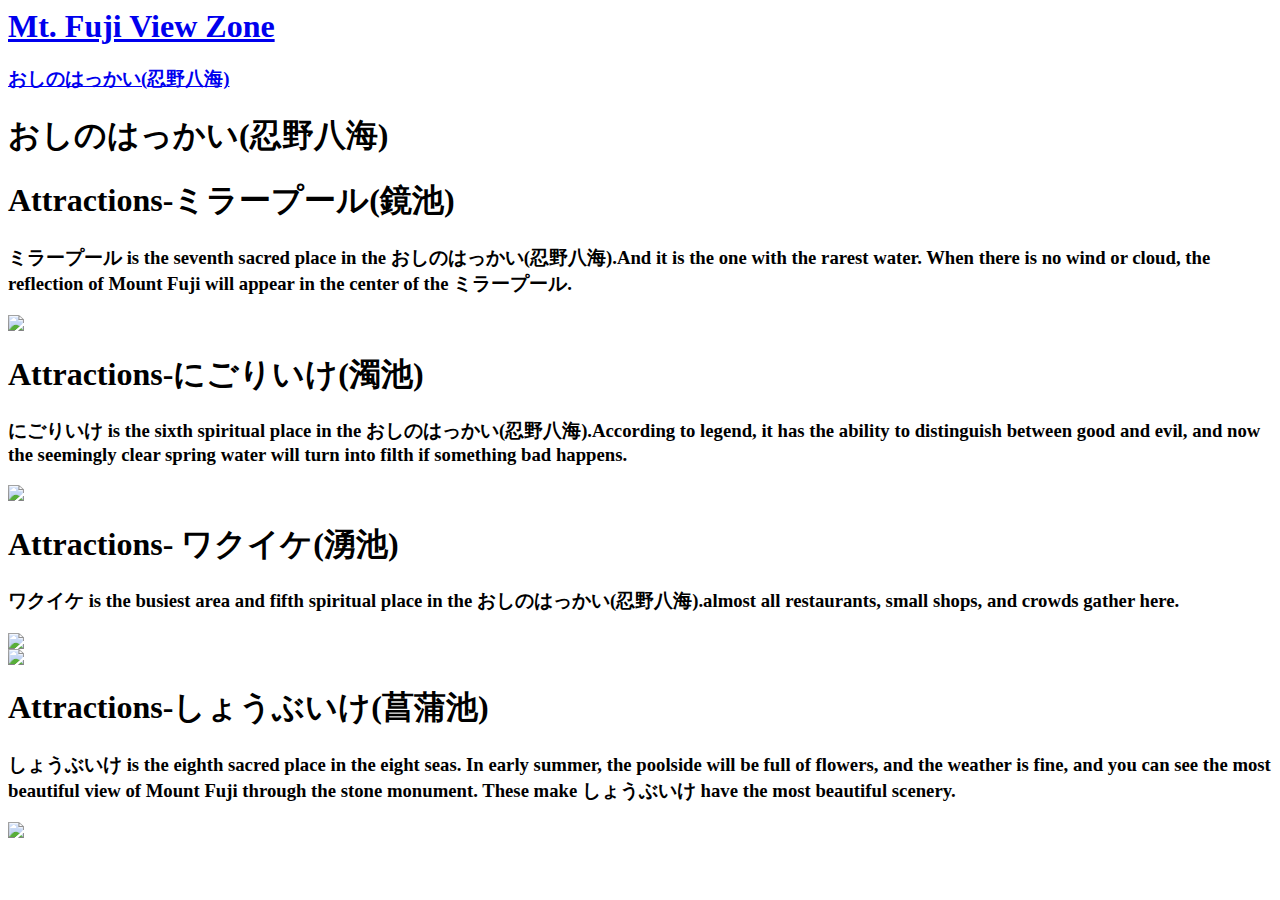
==== index1.html @ dfe2e446 "Create index1.html" ====
<!DOCTYPE html style="height:100%">
<html>
    <head>
        <meta charset="UTF-8">
        <title>かわぐちこ(河口湖) Attraction</title>
        <link rel="stylesheet" href="type1.css"/>
    </head>
    <body>
        <nav>
            <div class="word1"><h1><a href="index.html">Mt. Fuji View Zone</a></h1></div>
            <container>
            <div class="word4"><h3><a href="#a03"> おしのはっかい(忍野八海)</a></h3></div>   
            </container>
        </nav>    
        <div class="container10">
            <div class="name2" id="a03"></div>
            <div class="p1"><h1> おしのはっかい(忍野八海)</h1></div>
            <div class="item">
                <div class="letter2"><h1>Attractions-ミラープール(鏡池)</h1></div>
            </div>
            <div class="p1"><p><h3>ミラープール is the seventh sacred place in the おしのはっかい(忍野八海).And it is the one with the rarest water. When there is no wind or cloud, the reflection of Mount Fuji will appear in the center of the ミラープール.</h3><p></div>
            <div class="imgp2"><img src="https://photohito.k-img.com/uploads/photo58/user57350/e/d/ed21f7087909c337e16f8871699ccae9/ed21f7087909c337e16f8871699ccae9_l.jpg"></div>
            <div class="item">
                <div class="letter2"><h1>Attractions-にごりいけ(濁池) </h1></div>
            </div>
            <div class="p1"><p><h3>にごりいけ is the sixth spiritual place in the おしのはっかい(忍野八海).According to legend, it has the ability to distinguish between good and evil, and now the seemingly clear spring water will turn into filth if something bad happens.</h3><p></div>
            <div class="imgp2"><img src="R (3).jpg"></div>
            <div class="item">
                <div class="letter2"><h1>Attractions- ワクイケ(湧池)</h1></div>
            </div>
            <div class="p1"><p><h3>ワクイケ is the busiest area and fifth spiritual place in the おしのはっかい(忍野八海).almost all restaurants, small shops, and crowds gather here.</h3></p></div>
            <div class="container11">
                <div class="imgp3"><img src="20191127144019_64.webp"></div>
                <div class="imgp3"><img src="20191127144048_98.webp"></div>
            </div>
            <div class="item">
                <div class="letter2"><h1>Attractions-しょうぶいけ(菖蒲池)</h1></div>
            </div>
            <div class="p1"><p><h3>しょうぶいけ is the eighth sacred place in the eight seas. In early summer, the poolside will be full of flowers, and the weather is fine, and you can see the most beautiful view of Mount Fuji through the stone monument. These make しょうぶいけ  have the most beautiful scenery.</h3><p></div>    
            <div class="imgp2"><img src="https://tabi-mag.jp/wp-content/uploads/YN037401.jpg"></div>
        </div>
    </body>
</html>
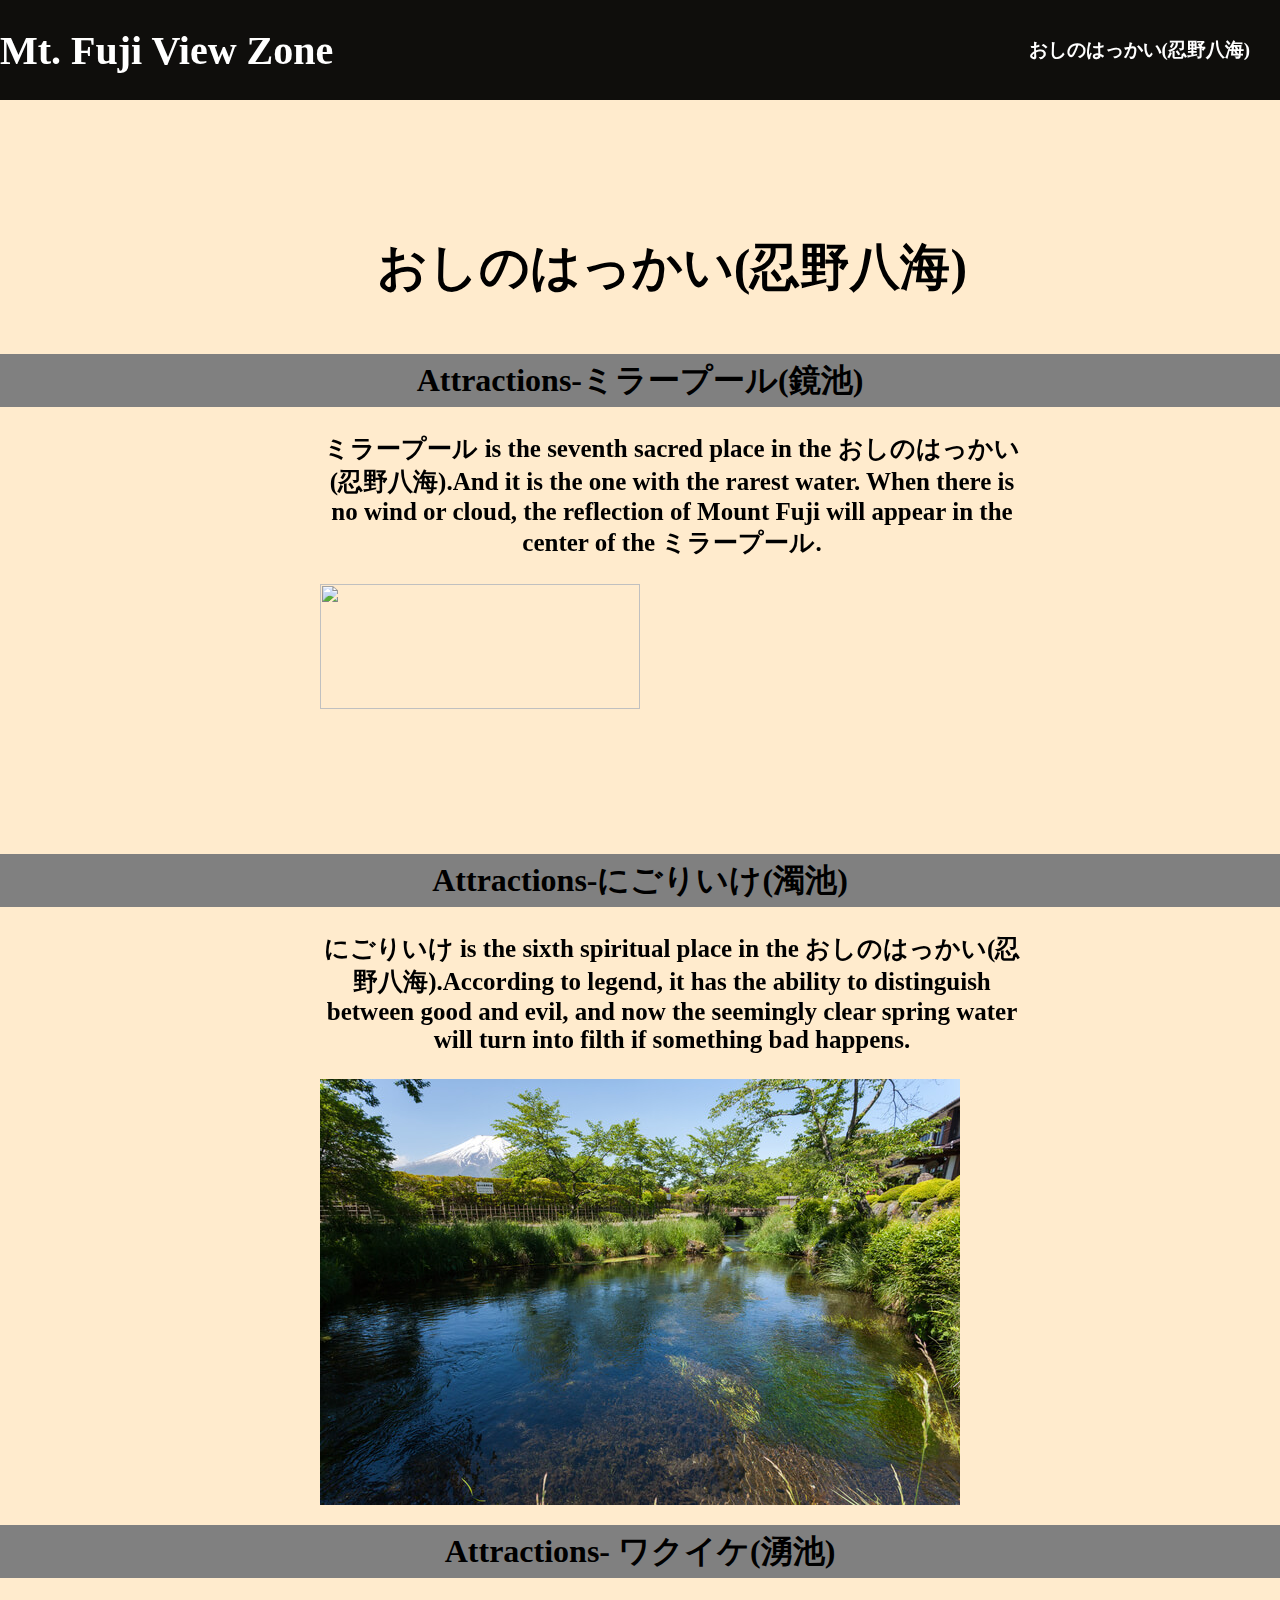
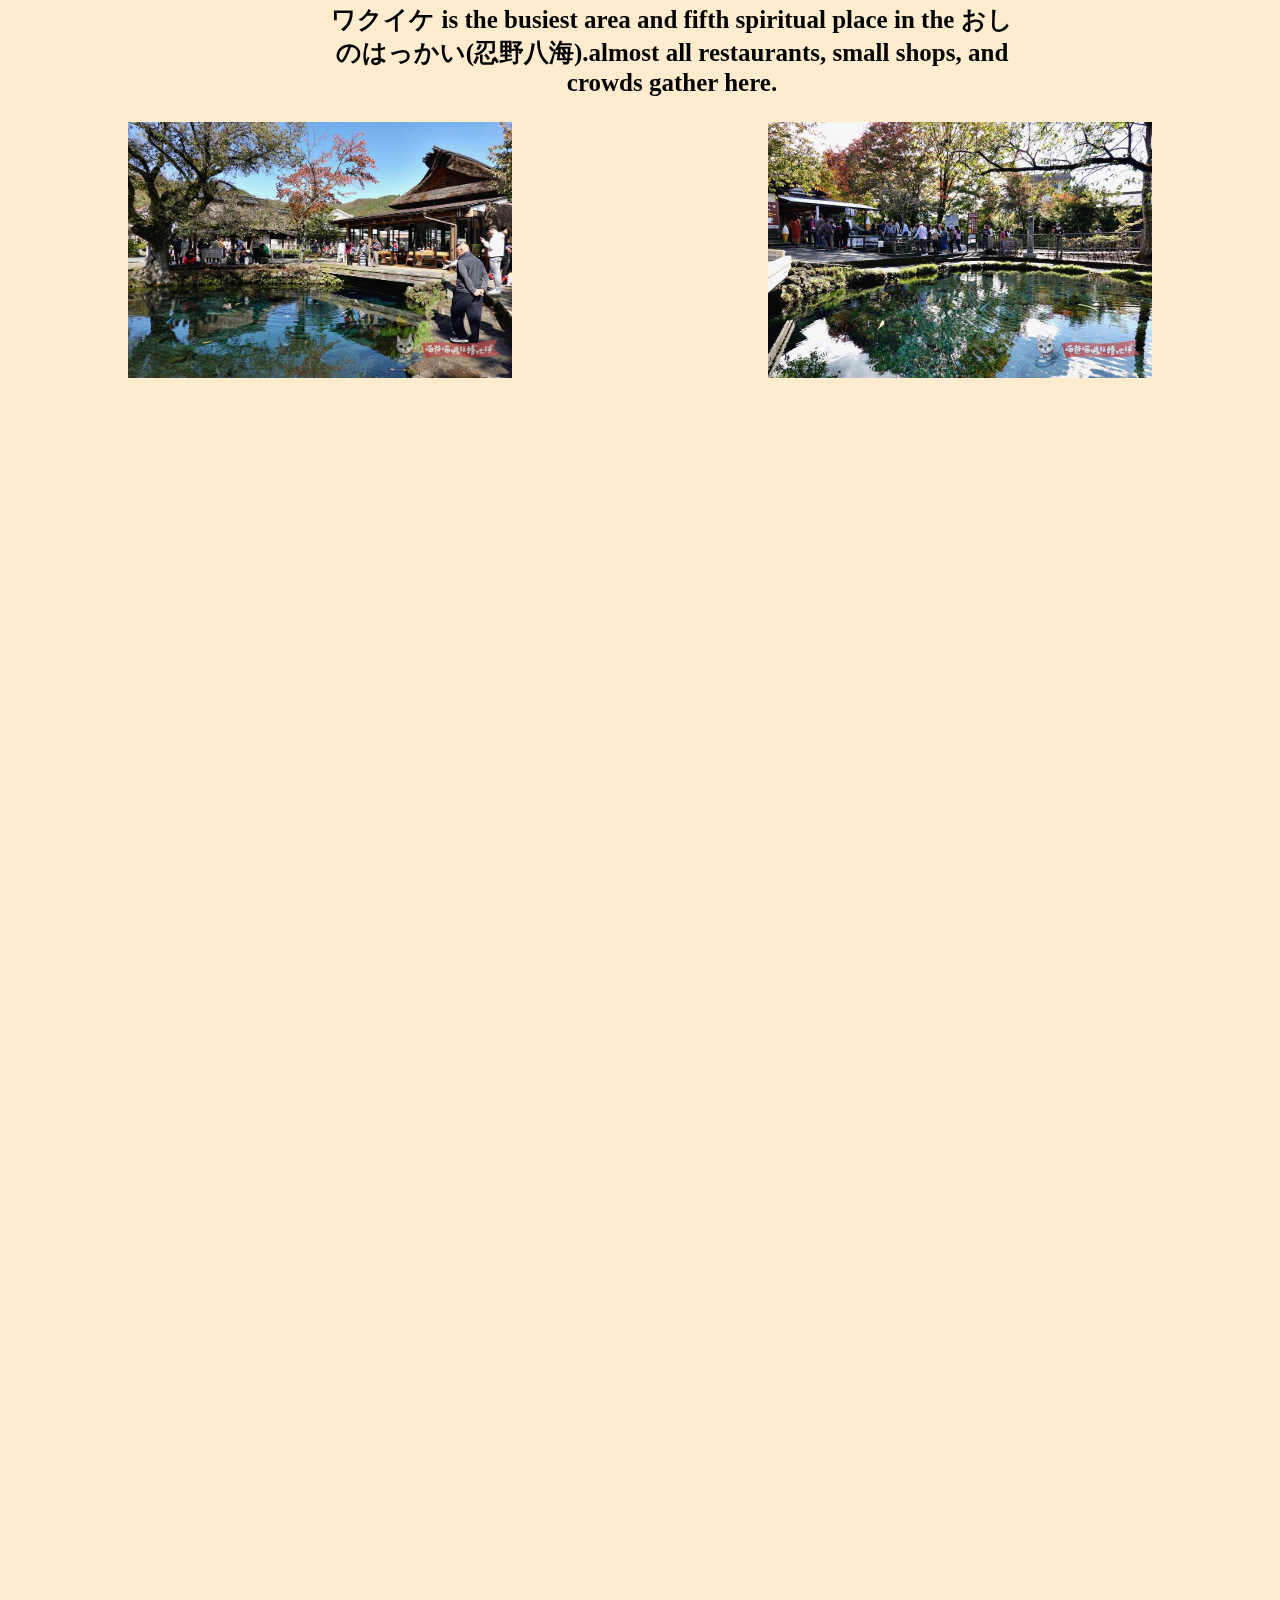
==== commit 8d72516c: "Update index1.html" ====
--- a/index1.html
+++ b/index1.html
@@ -33,11 +33,6 @@
                 <div class="imgp3"><img src="20191127144019_64.webp"></div>
                 <div class="imgp3"><img src="20191127144048_98.webp"></div>
             </div>
-            <div class="item">
-                <div class="letter2"><h1>Attractions-しょうぶいけ(菖蒲池)</h1></div>
-            </div>
-            <div class="p1"><p><h3>しょうぶいけ is the eighth sacred place in the eight seas. In early summer, the poolside will be full of flowers, and the weather is fine, and you can see the most beautiful view of Mount Fuji through the stone monument. These make しょうぶいけ  have the most beautiful scenery.</h3><p></div>    
-            <div class="imgp2"><img src="https://tabi-mag.jp/wp-content/uploads/YN037401.jpg"></div>
         </div>
     </body>
 </html>
--- a/type1.css
+++ b/type1.css
@@ -0,0 +1,268 @@
+html {
+    scroll-behavior: smooth;
+}
+.name{
+    display:flex;
+    width:100vw;
+    height:200px;
+}
+.name1{
+    display:flex;
+    width:100vw;
+    height:200px;
+}
+.name2{
+    display:flex;
+    width:100vw;
+    height:200px;
+}
+body {
+    height:100%;
+    padding: 0%;
+    margin: 0%;
+}
+a {
+    color:white;
+    text-decoration:none;
+}
+a:hover{
+    color:yellow;
+}
+nav{
+    display:flex;
+    align-items: center;
+    width:100vw;
+    height:100px;
+    background-color:rgba(0, 0, 0, 0.942);
+    position: fixed;
+}
+nav container{
+    width:100vw;
+    height:100px;
+    display:flex;
+    justify-content:end;
+    align-items: center;
+}
+nav .word1:hover{
+    transform: scale(1.2);
+    transform: translate(100px);    
+}
+nav .word1{
+    color:white;
+    white-space: nowrap;
+    transition: transform 1s;
+}
+nav .word1 h1{
+    font-size: 40px;
+}
+nav .word2:hover{
+    transform: scale(1.2);    
+}
+nav .word2{
+    color:white;
+    margin-left:15px;
+    margin-right:15px;
+    white-space:nowrap;
+    transition: transform 1s;
+}
+nav .word3:hover{
+    transform: scale(1.2);    
+}
+nav .word3{
+    color:white;
+    margin-left:15px;
+    margin-right:15px;
+    white-space:nowrap;
+    transition: transform 1s;
+}
+nav .word4:hover{
+    transform: scale(1.2);    
+}
+nav .word4{
+    color:white;
+    margin-left:15px;
+    margin-right: 30px;
+    margin-bottom: 1;
+    white-space:nowrap;
+    transition: transform 1s;
+}
+.container4{
+    display:flex;
+    flex-direction: column;
+    height:5300px;
+    background-color:beige;
+    width: 100vw;
+    justify-content: center;
+}
+.container5{
+    display:flex;
+    width:100vw;
+    height:500px;
+    justify-content: center;   
+}
+.word6{
+    text-align: center;
+    line-height:35px;
+}
+.word6 h1{
+    font-size: 50px;
+}
+.item{
+    background-color:gray ;
+    width:100%;
+    max-width: 100vw;
+    height:auto;
+    margin-top: 20px;
+}
+.item .letter2{
+    text-align: center;
+    line-height: 10px;
+}
+.item1{
+    margin-top: 50px;
+    background-color:gray ;
+    width:100%;
+    max-width: 100vw;
+    height:auto;   
+}
+.item1 .letter2{
+    text-align: center;
+    line-height: 10px;
+}
+.p1 h3{
+    font-size: 25px;
+}      
+.p1{
+    position:relative;
+    left:25%;
+    width:55vw;
+    text-align: center;
+}
+.p1 h1{
+    font-size: 50px;
+}
+.imgp{
+    display:flex;
+    justify-content: center;
+}
+.imgp1{
+    flex: 1;
+    display:flex;
+    justify-content: center;
+}
+.imgp img{
+    width: 25%;
+    background-size: cover;
+    min-height: 250px;
+    max-height: 500px;
+}
+.container6{
+    display:flex;
+    justify-content: center;   
+}
+.container7{
+    display:flex;
+    justify-content: center;   
+}
+.container8{
+    display:flex;
+    flex-direction: column;
+    width:100vw;
+    height:9900px;
+    background-color:antiquewhite;
+    justify-content: center;
+}
+.imgp2{
+    display:flex;
+    justify-content: center;
+}
+.imgp1 img{
+    width:80%;
+    background-size: cover;
+    background-position: top left;
+    min-height: 250px;
+    max-height: 500px; 
+}   
+.imgp2 img{
+    width: 50%; 
+    min-height: 250px;
+    max-height: 500px; 
+}
+.imgp3{
+    flex: 1;
+    display:flex;
+    justify-content: center;    
+}
+.imgp3 img{
+    width: 60%;
+    min-height: 250px;
+    max-height: 500px;
+    background-size: cover;
+}
+.item2{
+    background-color:gray ;
+    width:100%;
+    max-width: 100vw;
+    height:auto;
+}     
+.item2 .letter3{
+    text-align: center;
+    line-height: 10px;
+}    
+.content1{
+    margin-top: 10px;
+    text-align: center;
+    margin-bottom: 10px;
+}
+.item3{
+    background-color:gray ;
+    width:100%;
+    max-width: 100vw;
+    height:auto;
+}
+.item3 .letter4{
+    text-align: center;
+    line-height: 10px;
+}
+.content2{
+    margin-top: 10px;
+    text-align: center;
+    margin-bottom: 10px;
+}
+.item4{
+    margin-top: 30px;
+    background-color:gray ;
+    width:100%;
+    max-width: 100vw;
+    height:auto;
+}
+.item4 .letter5{
+    text-align: center;
+    line-height: 10px;
+}
+.content3{
+    margin-top: 10px;
+    text-align: center;
+    margin-bottom: 10px;
+}
+.container9{
+    display:flex;
+    justify-content: center;
+}
+.container10{
+    display:flex;
+    flex-direction: column;
+    background-color: blanchedalmond;
+    width:100vw;
+    height:3200px;    
+}
+.container11{
+    display:flex;
+    justify-content: center;
+    align-items: center;    
+}
+.box{
+    background-color:aqua;
+    height:500px;
+    width:100vw;
+}
